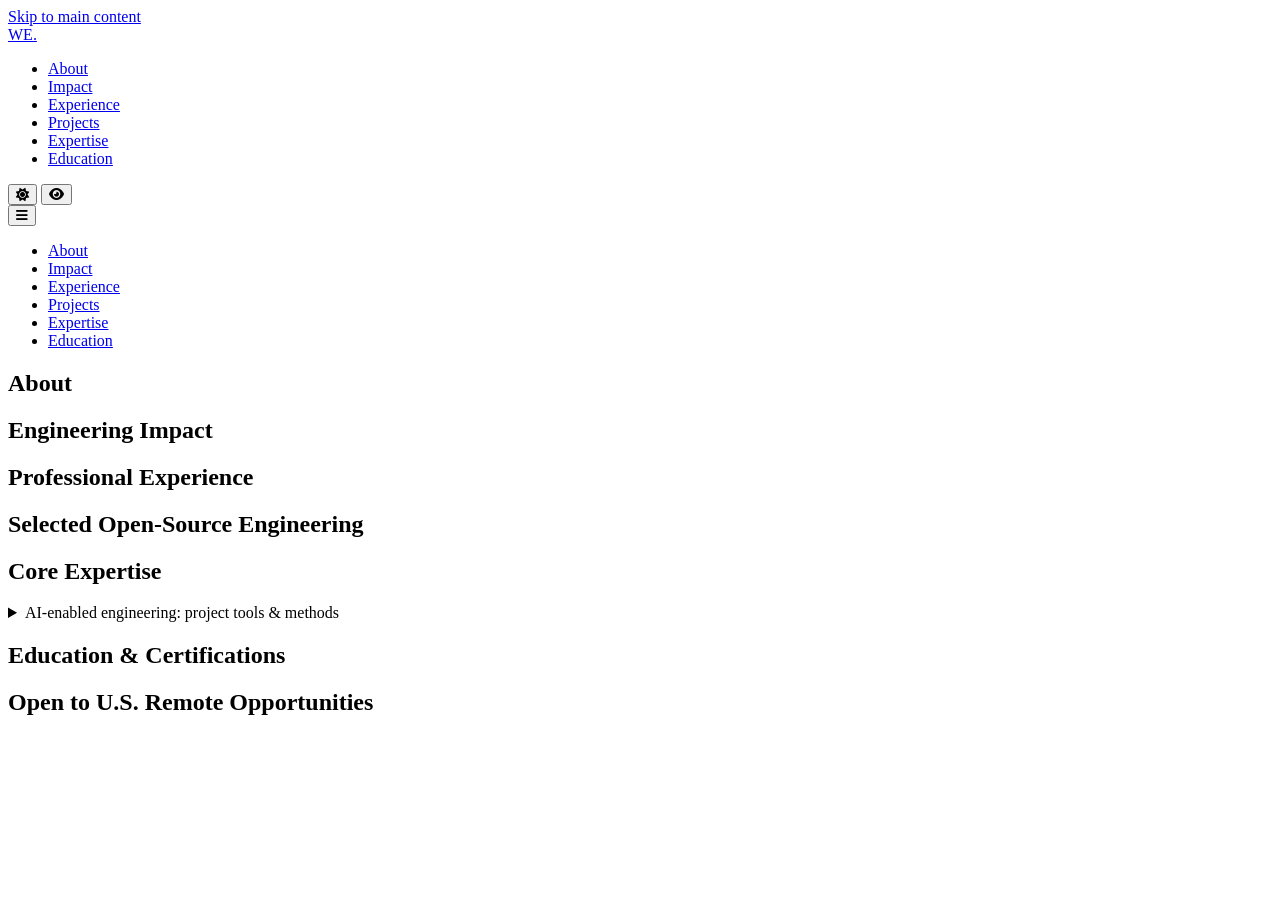
==== scripts/site_template.html @ 0eac6067 "fix(portfolio): finish evidence-led website and resume optimization" ====
<!DOCTYPE html>
<html lang="en">
<head>
    <meta charset="UTF-8">
    <meta name="viewport" content="width=device-width, initial-scale=1.0">
    <title></title>
    <meta name="description" content="">
    <!-- Open Graph / Social Media Preview Meta Tags -->
    <meta property="og:title" content="">
    <meta property="og:description" content="">
    <meta property="og:image" content="">
    <meta property="og:url" content="">
    <meta property="og:type" content="website">
    <meta property="og:site_name" content="">
    <meta name="twitter:card" content="summary_large_image">
    <meta name="twitter:image" content="">
    <meta name="twitter:title" content="">
    <meta name="twitter:description" content="">
    <link rel="canonical" href="">
    <link rel="icon" type="image/svg+xml" href="favicon.svg">
    <link rel="preconnect" href="https://fonts.googleapis.com">
    <link rel="preconnect" href="https://fonts.gstatic.com" crossorigin>
    <link href="https://fonts.googleapis.com/css2?family=IBM+Plex+Mono:wght@400;500;600&family=Space+Grotesk:wght@400;500;600;700&display=swap" rel="stylesheet">
    <link rel="stylesheet" href="https://cdnjs.cloudflare.com/ajax/libs/font-awesome/6.4.0/css/all.min.css" integrity="sha512-iecdLmaskl7CVkqkXNQ/ZH/XLlvWZOJyj7Yy7tcenmpD1ypASozpmT/E0iPtmFIB46ZmdtAc9eNBvH0H/ZpiBw==" crossorigin="anonymous">
    <link rel="stylesheet" href="style.css">
    <!-- BUILD:JSONLD:START --><!-- BUILD:JSONLD:END -->
</head>
<body id="top">
    <a href="#main-content" class="skip-link">Skip to main content</a>
    <nav class="navbar" aria-label="Main navigation">
        <div class="nav-content">
            <a href="#top" class="logo" aria-label="Home — return to top">WE.</a>
            <div class="nav-right">
                <ul class="nav-links">
                    <li><a href="#about">About</a></li>
                    <li><a href="#programs">Impact</a></li>
                    <li><a href="#experience">Experience</a></li>
                    <li><a href="#projects">Projects</a></li>
                    <li><a href="#skills">Expertise</a></li>
                    <li><a href="#education">Education</a></li>
                </ul>
                <!-- BUILD:NAV_RESUME:START --><!-- BUILD:NAV_RESUME:END -->
                <div class="theme-controls">
                    <button id="theme-toggle" class="icon-btn" aria-label="Toggle Light/Dark Mode" title="Toggle Theme" aria-pressed="true"><i class="fas fa-sun" aria-hidden="true"></i></button>
                    <button id="colorblind-toggle" class="icon-btn" aria-label="Toggle Colorblind Mode" title="Toggle High Contrast / Colorblind Mode" aria-pressed="false"><i class="fas fa-eye" aria-hidden="true"></i></button>
                </div>
                <button class="mobile-menu-btn" aria-label="Toggle Menu" aria-expanded="false" aria-controls="mobile-nav"><i class="fas fa-bars" aria-hidden="true"></i></button>
            </div>
        </div>
    </nav>

    <!-- Mobile Navigation Overlay -->
    <div class="mobile-nav" id="mobile-nav" aria-hidden="true">
        <ul class="mobile-nav-links">
            <li><a href="#about" class="mobile-link">About</a></li>
            <li><a href="#programs" class="mobile-link">Impact</a></li>
            <li><a href="#experience" class="mobile-link">Experience</a></li>
            <li><a href="#projects" class="mobile-link">Projects</a></li>
            <li><a href="#skills" class="mobile-link">Expertise</a></li>
            <li><a href="#education" class="mobile-link">Education</a></li>
            <!-- BUILD:MOBILE_NAV_RESUME:START --><!-- BUILD:MOBILE_NAV_RESUME:END -->
        </ul>
    </div>

    <main class="container" id="main-content">
        <header class="hero fade-in">
            <div class="hero-content" id="hero-content-target">
                <!-- BUILD:HERO:START --><!-- BUILD:HERO:END -->
            </div>
        </header>
        <section class="stats-grid fade-in" id="stats-target" aria-label="Engineering impact at a glance">
            <!-- BUILD:STATS:START --><!-- BUILD:STATS:END -->
        </section>
        <section id="about" class="section fade-in">
            <h2 class="section-title">About</h2>
            <div class="card" id="summary-target">
                <!-- BUILD:SUMMARY:START --><!-- BUILD:SUMMARY:END -->
            </div>
        </section>
        <section id="programs" class="section fade-in">
            <h2 class="section-title">Engineering Impact</h2>
            <div class="programs-grid" id="programs-target">
                <!-- BUILD:PROGRAMS:START --><!-- BUILD:PROGRAMS:END -->
            </div>
        </section>
        <section id="experience" class="section fade-in">
            <h2 class="section-title">Professional Experience</h2>
            <div id="experience-target">
                <!-- BUILD:EXPERIENCE:START --><!-- BUILD:EXPERIENCE:END -->
            </div>
        </section>
        <section id="projects" class="section fade-in">
            <h2 class="section-title">Selected Open-Source Engineering</h2>
            <div class="projects-grid" id="projects-target">
                <!-- BUILD:PROJECTS:START --><!-- BUILD:PROJECTS:END -->
            </div>
        </section>
        <section id="skills" class="section fade-in">
            <h2 class="section-title">Core Expertise</h2>
            <div class="skills-grid" id="skills-target">
                <!-- BUILD:SKILLS:START --><!-- BUILD:SKILLS:END -->
            </div>
            <details id="ai-capabilities" class="expertise-details">
                <summary>AI-enabled engineering: project tools &amp; methods</summary>
                <div class="capability-stack" id="ai-capabilities-target">
                    <!-- BUILD:AI_CAPABILITIES:START --><!-- BUILD:AI_CAPABILITIES:END -->
                </div>
            </details>
        </section>
        <section id="education" class="section fade-in">
            <h2 class="section-title">Education &amp; Certifications</h2>
            <div class="education-grid" id="education-target">
                <!-- BUILD:EDUCATION:START --><!-- BUILD:EDUCATION:END -->
            </div>
        </section>
        <section id="contact-cta" class="cta-section fade-in" aria-label="Recruiter contact">
            <div class="cta-card card">
                <h2 class="cta-title">Open to U.S. Remote Opportunities</h2>
                <div id="cta-copy-target"><!-- BUILD:CTA_COPY:START --><!-- BUILD:CTA_COPY:END --></div>
                <div class="cta-actions" id="cta-actions-target">
                    <!-- BUILD:CTA_ACTIONS:START --><!-- BUILD:CTA_ACTIONS:END -->
                </div>
            </div>
        </section>
    </main>
    <footer>
        <p id="footer-target"><!-- BUILD:FOOTER:START --><!-- BUILD:FOOTER:END --></p>
        <p id="last-synced-target" class="last-synced"></p>
    </footer>
    <!-- Load Data config first, then the logic script -->
    <script src="config.js"></script>
    <script src="script.js"></script>
</body>
</html>
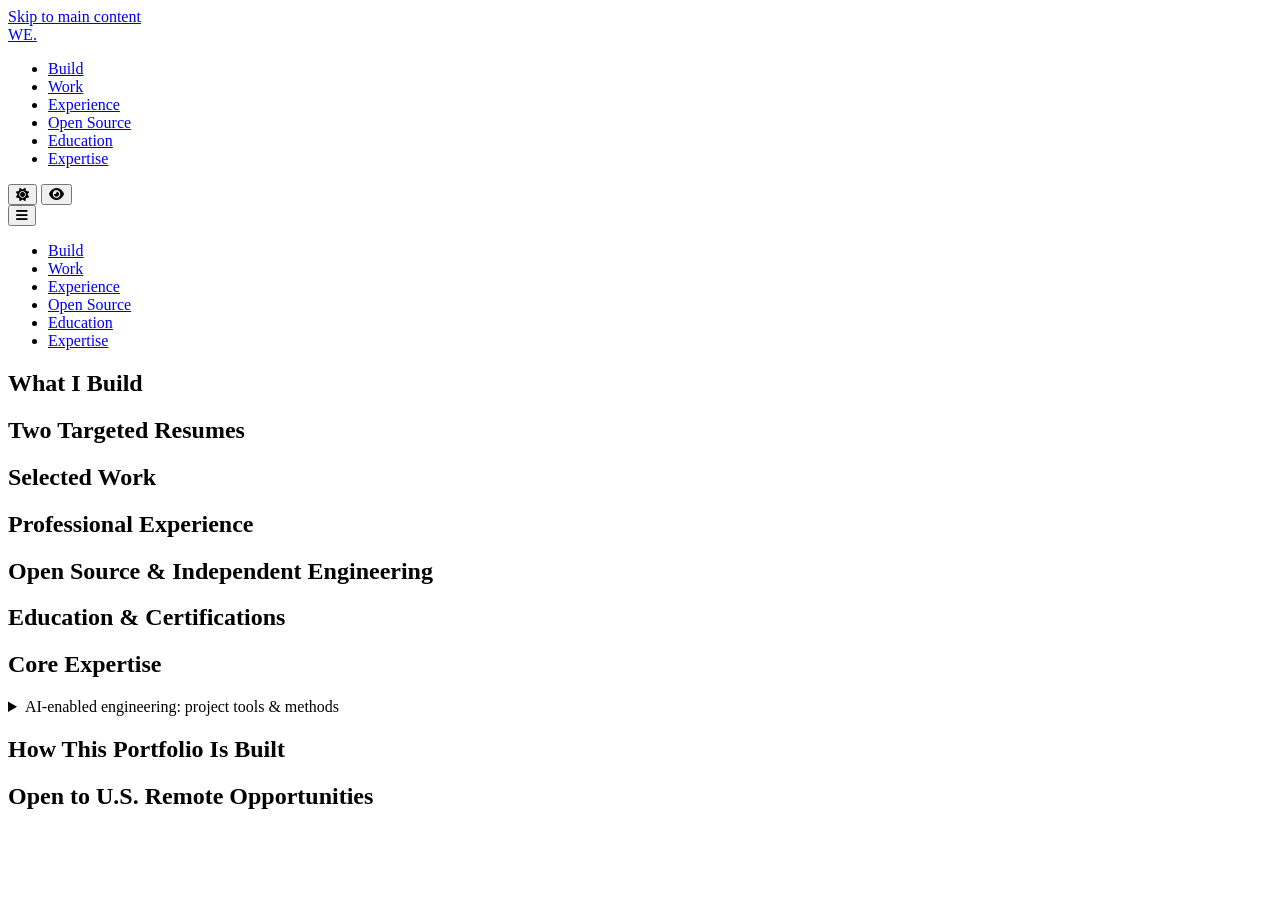
==== commit 09b9119d: "feat(site): artifact-first information architecture Lead with the software William builds, keep ever" ====
--- a/scripts/site_template.html
+++ b/scripts/site_template.html
@@ -32,12 +32,12 @@
             <a href="#top" class="logo" aria-label="Home — return to top">WE.</a>
             <div class="nav-right">
                 <ul class="nav-links">
-                    <li><a href="#about">About</a></li>
-                    <li><a href="#programs">Impact</a></li>
+                    <li><a href="#what-i-build">Build</a></li>
+                    <li><a href="#programs">Work</a></li>
                     <li><a href="#experience">Experience</a></li>
-                    <li><a href="#projects">Projects</a></li>
+                    <li><a href="#projects">Open Source</a></li>
+                    <li><a href="#education">Education</a></li>
                     <li><a href="#skills">Expertise</a></li>
-                    <li><a href="#education">Education</a></li>
                 </ul>
                 <!-- BUILD:NAV_RESUME:START --><!-- BUILD:NAV_RESUME:END -->
                 <div class="theme-controls">
@@ -52,12 +52,12 @@
     <!-- Mobile Navigation Overlay -->
     <div class="mobile-nav" id="mobile-nav" aria-hidden="true">
         <ul class="mobile-nav-links">
-            <li><a href="#about" class="mobile-link">About</a></li>
-            <li><a href="#programs" class="mobile-link">Impact</a></li>
+            <li><a href="#what-i-build" class="mobile-link">Build</a></li>
+            <li><a href="#programs" class="mobile-link">Work</a></li>
             <li><a href="#experience" class="mobile-link">Experience</a></li>
-            <li><a href="#projects" class="mobile-link">Projects</a></li>
+            <li><a href="#projects" class="mobile-link">Open Source</a></li>
+            <li><a href="#education" class="mobile-link">Education</a></li>
             <li><a href="#skills" class="mobile-link">Expertise</a></li>
-            <li><a href="#education" class="mobile-link">Education</a></li>
             <!-- BUILD:MOBILE_NAV_RESUME:START --><!-- BUILD:MOBILE_NAV_RESUME:END -->
         </ul>
     </div>
@@ -68,17 +68,20 @@
                 <!-- BUILD:HERO:START --><!-- BUILD:HERO:END -->
             </div>
         </header>
-        <section class="stats-grid fade-in" id="stats-target" aria-label="Engineering impact at a glance">
-            <!-- BUILD:STATS:START --><!-- BUILD:STATS:END -->
+        <section id="what-i-build" class="section fade-in" aria-labelledby="what-i-build-title">
+            <h2 class="section-title" id="what-i-build-title">What I Build</h2>
+            <div class="build-grid" id="what-i-build-target">
+                <!-- BUILD:WHAT_I_BUILD:START --><!-- BUILD:WHAT_I_BUILD:END -->
+            </div>
         </section>
-        <section id="about" class="section fade-in">
-            <h2 class="section-title">About</h2>
-            <div class="card" id="summary-target">
-                <!-- BUILD:SUMMARY:START --><!-- BUILD:SUMMARY:END -->
+        <section id="resume-downloads" class="section resume-choice fade-in" aria-labelledby="resume-choice-title">
+            <h2 class="section-title" id="resume-choice-title">Two Targeted Resumes</h2>
+            <div class="card resume-choice-card">
+                <!-- BUILD:RESUME_CHOICE:START --><!-- BUILD:RESUME_CHOICE:END -->
             </div>
         </section>
         <section id="programs" class="section fade-in">
-            <h2 class="section-title">Engineering Impact</h2>
+            <h2 class="section-title">Selected Work</h2>
             <div class="programs-grid" id="programs-target">
                 <!-- BUILD:PROGRAMS:START --><!-- BUILD:PROGRAMS:END -->
             </div>
@@ -90,9 +93,16 @@
             </div>
         </section>
         <section id="projects" class="section fade-in">
-            <h2 class="section-title">Selected Open-Source Engineering</h2>
+            <h2 class="section-title">Open Source &amp; Independent Engineering</h2>
+            <p class="section-intro"><!-- BUILD:PROJECTS_INTRO:START --><!-- BUILD:PROJECTS_INTRO:END --></p>
             <div class="projects-grid" id="projects-target">
                 <!-- BUILD:PROJECTS:START --><!-- BUILD:PROJECTS:END -->
+            </div>
+        </section>
+        <section id="education" class="section fade-in">
+            <h2 class="section-title">Education &amp; Certifications</h2>
+            <div class="education-grid" id="education-target">
+                <!-- BUILD:EDUCATION:START --><!-- BUILD:EDUCATION:END -->
             </div>
         </section>
         <section id="skills" class="section fade-in">
@@ -107,10 +117,10 @@
                 </div>
             </details>
         </section>
-        <section id="education" class="section fade-in">
-            <h2 class="section-title">Education &amp; Certifications</h2>
-            <div class="education-grid" id="education-target">
-                <!-- BUILD:EDUCATION:START --><!-- BUILD:EDUCATION:END -->
+        <section id="portfolio-build" class="section fade-in" aria-labelledby="portfolio-build-title">
+            <h2 class="section-title" id="portfolio-build-title">How This Portfolio Is Built</h2>
+            <div class="card portfolio-note">
+                <!-- BUILD:PORTFOLIO_NOTE:START --><!-- BUILD:PORTFOLIO_NOTE:END -->
             </div>
         </section>
         <section id="contact-cta" class="cta-section fade-in" aria-label="Recruiter contact">
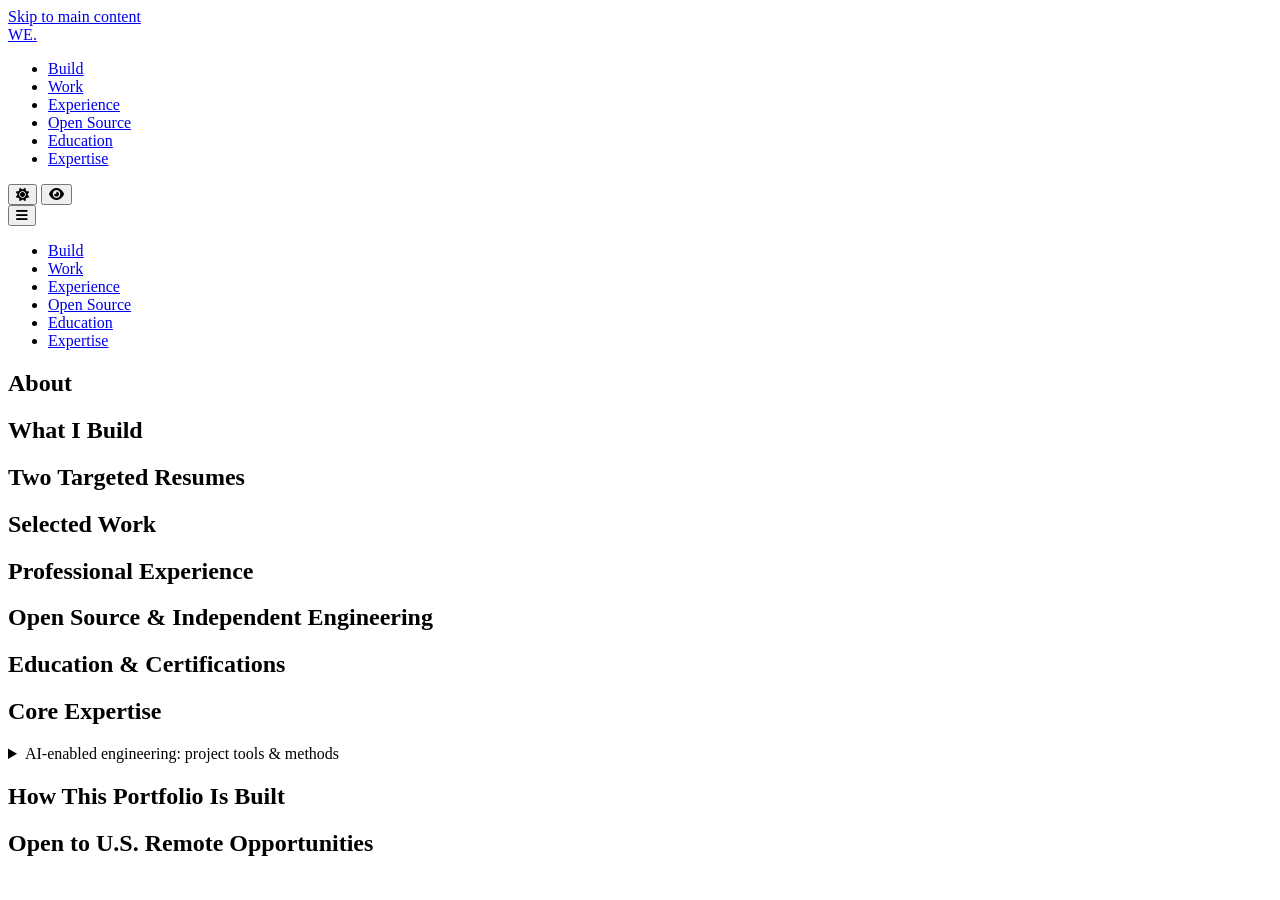
==== commit 4c6aa44c: "Align public resume claims with the canonical source. The site, both PDFs, README, and tests now use" ====
--- a/scripts/site_template.html
+++ b/scripts/site_template.html
@@ -68,6 +68,10 @@
                 <!-- BUILD:HERO:START --><!-- BUILD:HERO:END -->
             </div>
         </header>
+        <section id="about" class="section fade-in" aria-labelledby="about-title">
+            <h2 class="section-title" id="about-title">About</h2>
+            <!-- BUILD:ABOUT:START --><!-- BUILD:ABOUT:END -->
+        </section>
         <section id="what-i-build" class="section fade-in" aria-labelledby="what-i-build-title">
             <h2 class="section-title" id="what-i-build-title">What I Build</h2>
             <div class="build-grid" id="what-i-build-target">
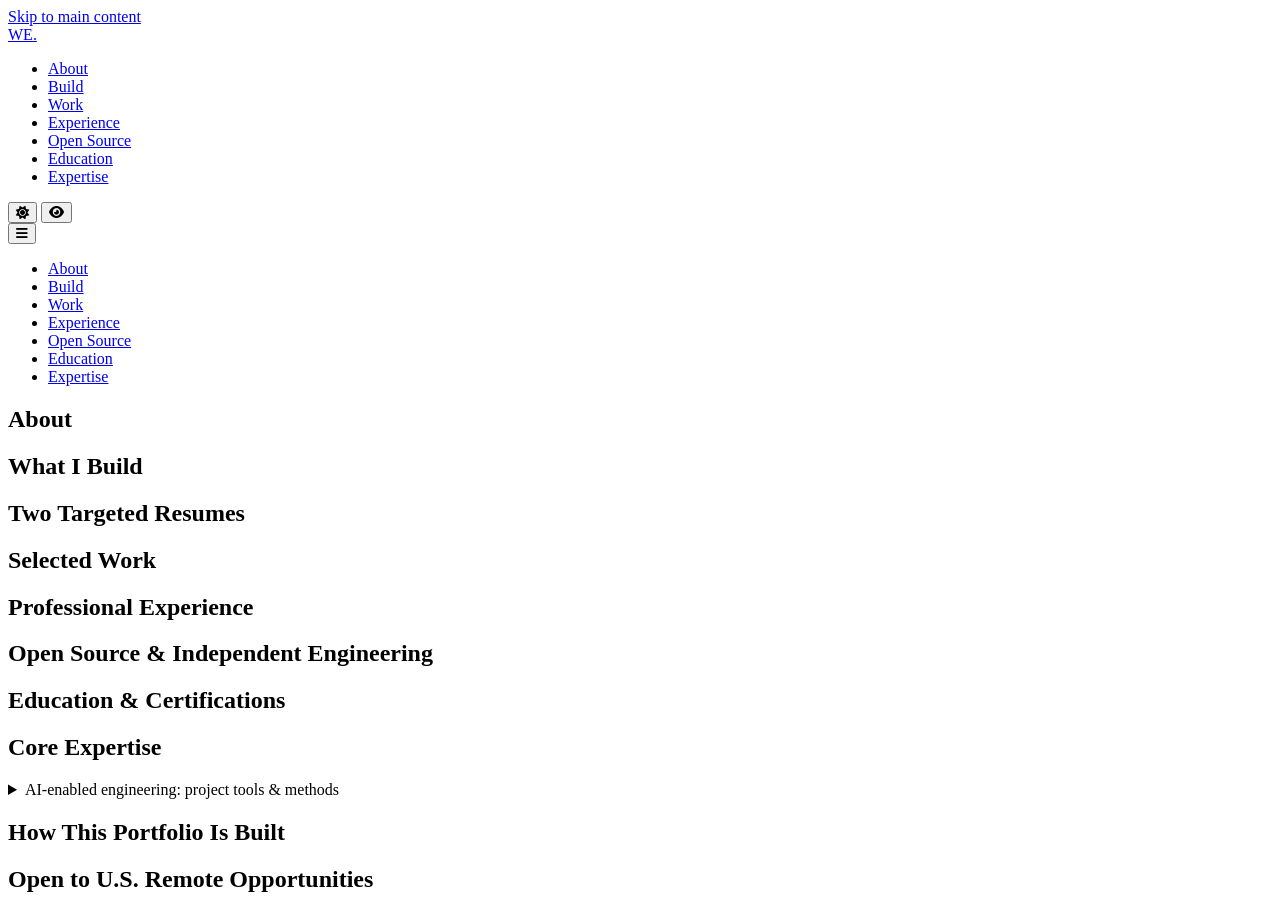
==== commit 9921711a: "Show the M.S. status once, add About to the nav, and freshness-check the banner. The school line no " ====
--- a/scripts/site_template.html
+++ b/scripts/site_template.html
@@ -32,6 +32,7 @@
             <a href="#top" class="logo" aria-label="Home — return to top">WE.</a>
             <div class="nav-right">
                 <ul class="nav-links">
+                    <li><a href="#about">About</a></li>
                     <li><a href="#what-i-build">Build</a></li>
                     <li><a href="#programs">Work</a></li>
                     <li><a href="#experience">Experience</a></li>
@@ -52,6 +53,7 @@
     <!-- Mobile Navigation Overlay -->
     <div class="mobile-nav" id="mobile-nav" aria-hidden="true">
         <ul class="mobile-nav-links">
+            <li><a href="#about" class="mobile-link">About</a></li>
             <li><a href="#what-i-build" class="mobile-link">Build</a></li>
             <li><a href="#programs" class="mobile-link">Work</a></li>
             <li><a href="#experience" class="mobile-link">Experience</a></li>
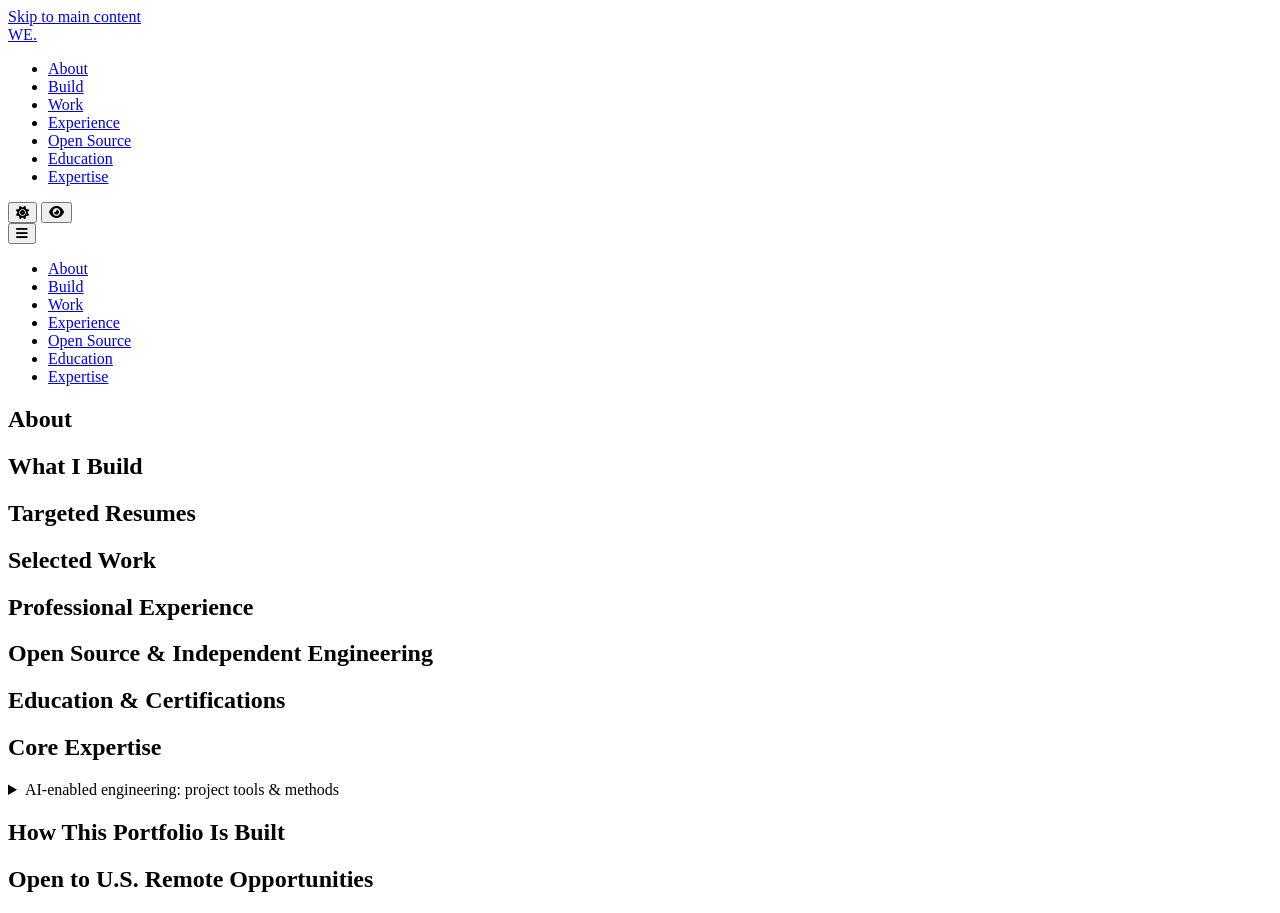
==== commit f34dc091: "feat(positioning): lead with software and security automation; add security resume Reposition the po" ====
--- a/scripts/site_template.html
+++ b/scripts/site_template.html
@@ -81,7 +81,7 @@
             </div>
         </section>
         <section id="resume-downloads" class="section resume-choice fade-in" aria-labelledby="resume-choice-title">
-            <h2 class="section-title" id="resume-choice-title">Two Targeted Resumes</h2>
+            <h2 class="section-title" id="resume-choice-title">Targeted Resumes</h2>
             <div class="card resume-choice-card">
                 <!-- BUILD:RESUME_CHOICE:START --><!-- BUILD:RESUME_CHOICE:END -->
             </div>
